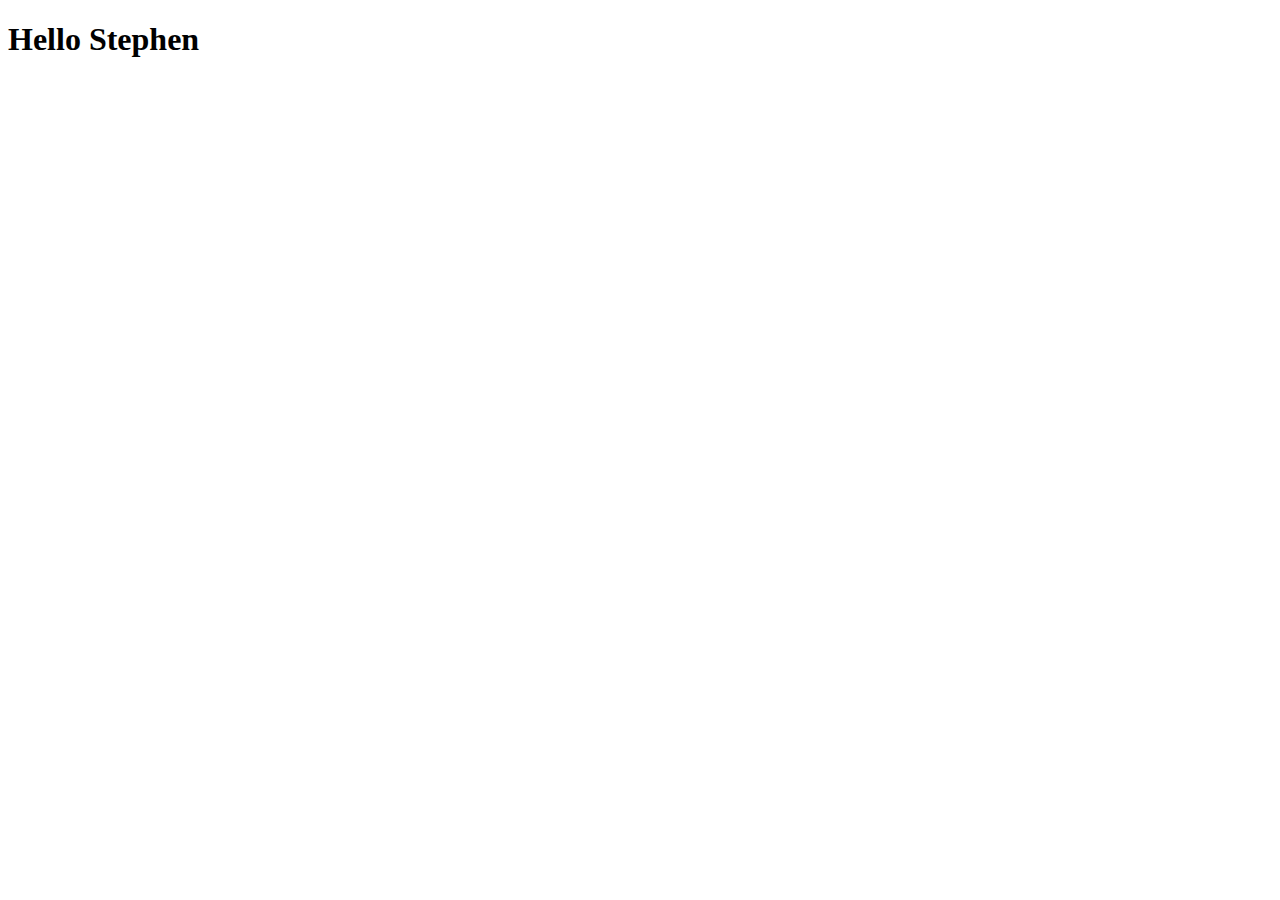
==== index.html @ f2da7c76 "Added h1 to index page" ====
<!DOCTYPE html>
<html lang="en">
<head>
    <meta charset="UTF-8">
    <meta http-equiv="X-UA-Compatible" content="IE=edge">
    <meta name="viewport" content="width=device-width, initial-scale=1.0">
    <title>Home Page</title>
</head>
<body>
    <h1>Hello Stephen</h1>
</body>
</html>
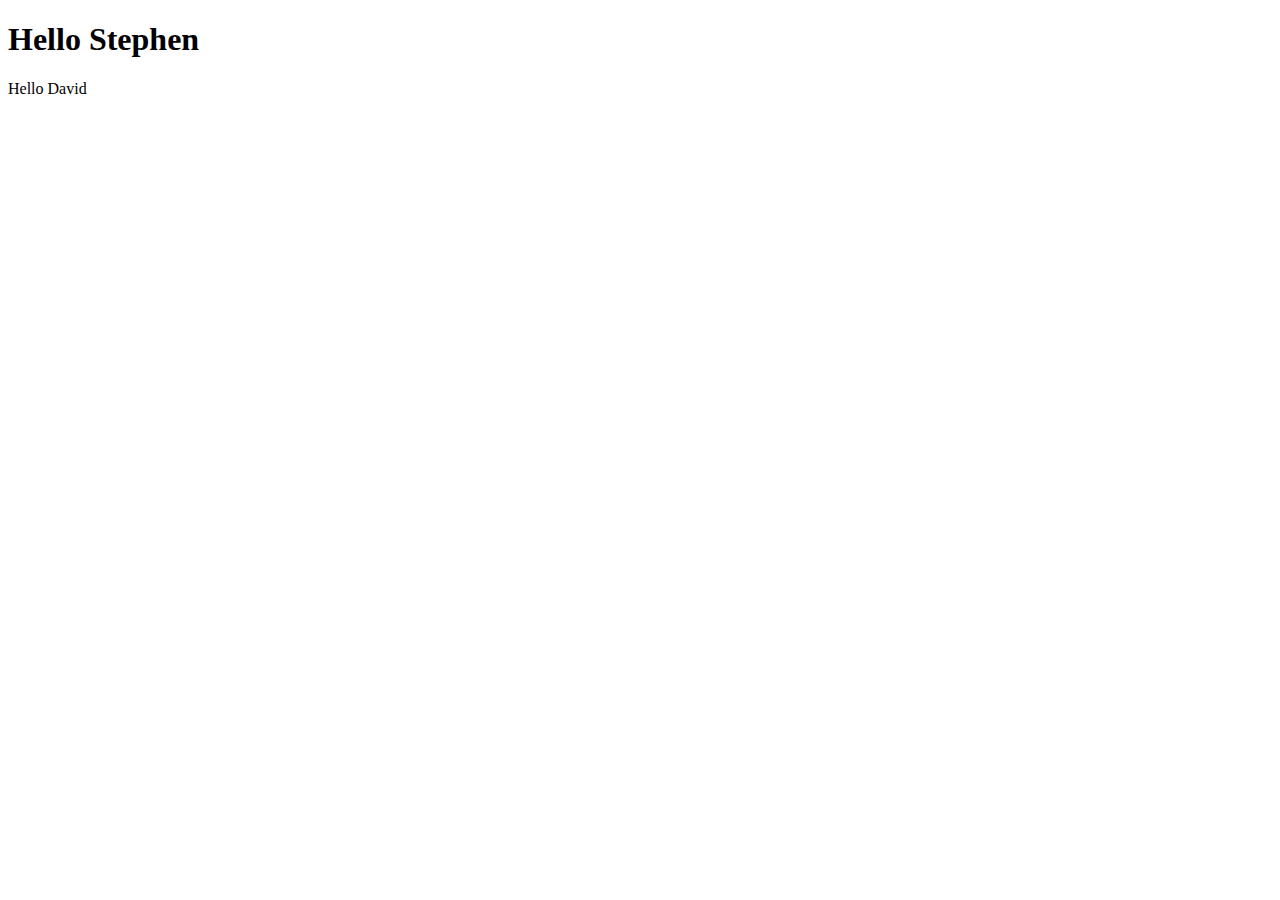
==== commit 09c3bc5d: "Added Paragraph" ====
--- a/index.html
+++ b/index.html
@@ -8,5 +8,6 @@
 </head>
 <body>
     <h1>Hello Stephen</h1>
+    <p>Hello David</p>
 </body>
 </html>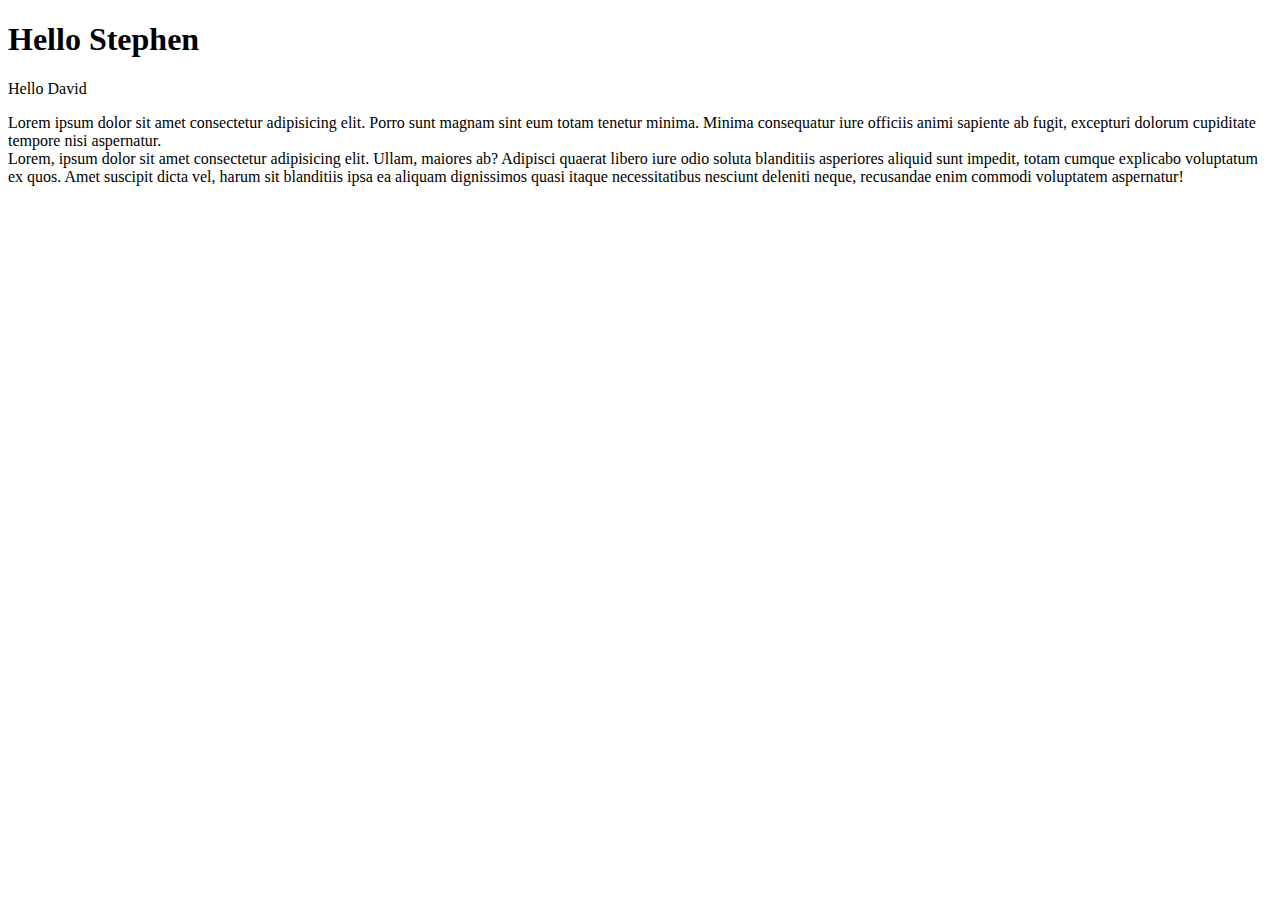
==== commit 8df1dfd5: "added a new paragraph within a div element in the index page" ====
--- a/index.html
+++ b/index.html
@@ -9,5 +9,11 @@
 <body>
     <h1>Hello Stephen</h1>
     <p>Hello David</p>
+    <div>
+        Lorem ipsum dolor sit amet consectetur adipisicing elit. Porro sunt magnam sint eum totam tenetur minima. Minima consequatur iure officiis animi sapiente ab fugit, excepturi dolorum cupiditate tempore nisi aspernatur.
+    </div>
+    <section>
+        Lorem, ipsum dolor sit amet consectetur adipisicing elit. Ullam, maiores ab? Adipisci quaerat libero iure odio soluta blanditiis asperiores aliquid sunt impedit, totam cumque explicabo voluptatum ex quos. Amet suscipit dicta vel, harum sit blanditiis ipsa ea aliquam dignissimos quasi itaque necessitatibus nesciunt deleniti neque, recusandae enim commodi voluptatem aspernatur!
+    </section>
 </body>
 </html>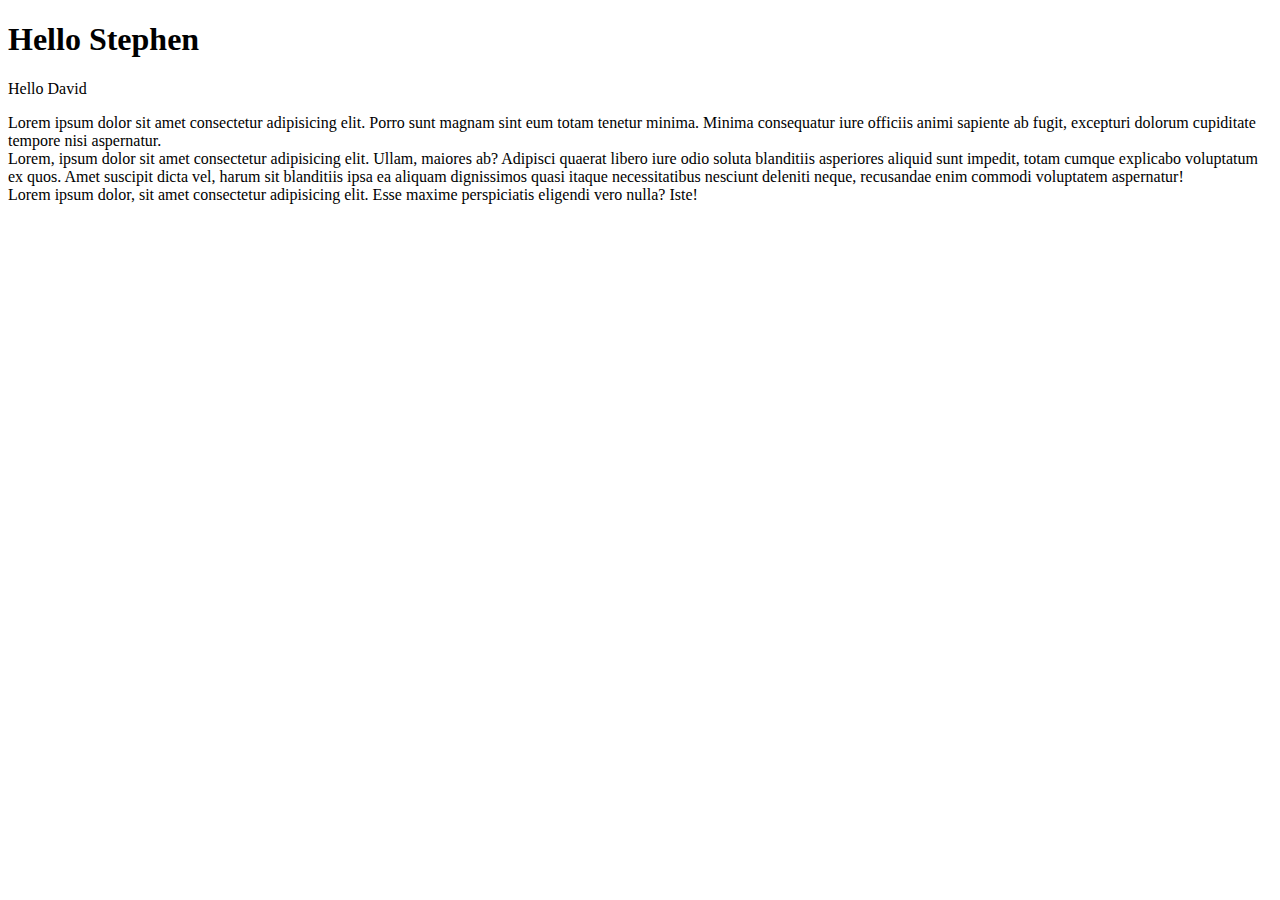
==== commit 39b3fd7c: "added an article to the index" ====
--- a/index.html
+++ b/index.html
@@ -9,11 +9,16 @@
 <body>
     <h1>Hello Stephen</h1>
     <p>Hello David</p>
+
     <div>
         Lorem ipsum dolor sit amet consectetur adipisicing elit. Porro sunt magnam sint eum totam tenetur minima. Minima consequatur iure officiis animi sapiente ab fugit, excepturi dolorum cupiditate tempore nisi aspernatur.
     </div>
     <section>
         Lorem, ipsum dolor sit amet consectetur adipisicing elit. Ullam, maiores ab? Adipisci quaerat libero iure odio soluta blanditiis asperiores aliquid sunt impedit, totam cumque explicabo voluptatum ex quos. Amet suscipit dicta vel, harum sit blanditiis ipsa ea aliquam dignissimos quasi itaque necessitatibus nesciunt deleniti neque, recusandae enim commodi voluptatem aspernatur!
     </section>
+    <article>
+        Lorem ipsum dolor, sit amet consectetur adipisicing elit. Esse maxime perspiciatis eligendi vero nulla? Iste!
+    </article>
+
 </body>
 </html>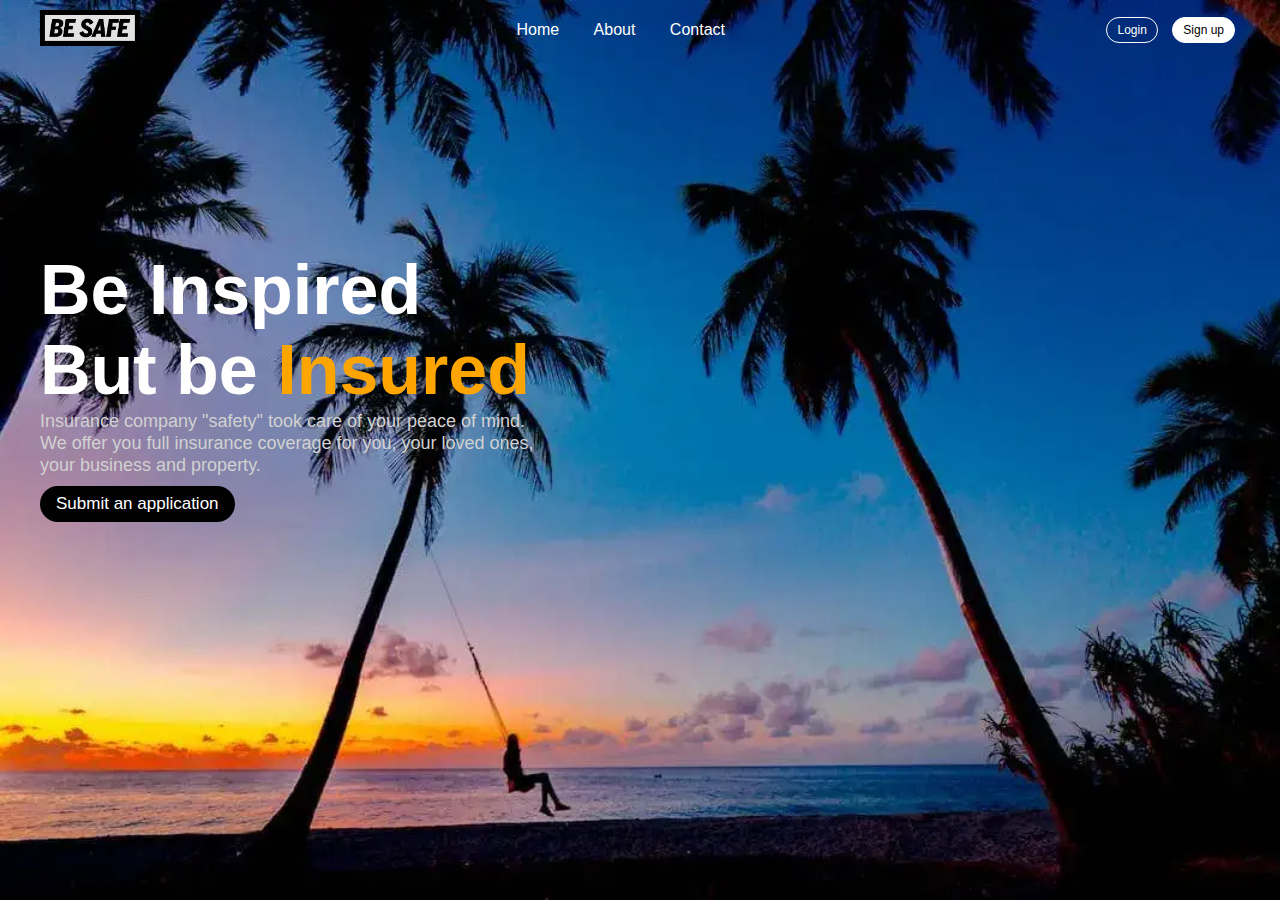
==== commit 082f076e: "Merged CSS properties from both collaborators" ====
--- a/index.html
+++ b/index.html
@@ -5,20 +5,39 @@
     <meta http-equiv="X-UA-Compatible" content="IE=edge">
     <meta name="viewport" content="width=device-width, initial-scale=1.0">
     <title>Home Page</title>
+    <link rel="stylesheet" href="https://fonts.googleapis.com/css2?family=Material+Symbols+Outlined:opsz,wght,FILL,GRAD@48,400,0,0" />
+    <link rel="stylesheet" href="./style/style.css">
 </head>
 <body>
-    <h1>Hello Stephen</h1>
-    <p>Hello David</p>
+    <nav class="nav">
+        <div class="nav-container">
+            <div class="logo-container">
+                <img src="./images/be-safe-logo.webp">
+            </div>
+            <div class="nav-links">
+                <a href="./index.html">Home</a>
+                <a href="./feature/about.html">About</a>
+                <a href="./feature/contact.html">Contact</a>
+            </div>
+            <div class="nav-buttons">
+                <button type="button">Login</button>
+                <button type="button">Sign up</button>
+            </div>
+        </div>
+    </nav>
+    <main>
+        <div class="main-container">
+            <div>
+                <h1>Be Inspired But be <span class="insured">Insured</span></h1>
+                <p>Insurance company "safety" took care of your peace of mind. We offer you full insurance coverage for you, your loved ones, your business and property.</p>
+                <button class="btn-submit">Submit an application</button>
+            </div>
+        </div>
+        <div class="chat">
+            <span class="material-symbols-outlined">forum</span>
+        </div>
 
-    <div>
-        Lorem ipsum dolor sit amet consectetur adipisicing elit. Porro sunt magnam sint eum totam tenetur minima. Minima consequatur iure officiis animi sapiente ab fugit, excepturi dolorum cupiditate tempore nisi aspernatur.
-    </div>
-    <section>
-        Lorem, ipsum dolor sit amet consectetur adipisicing elit. Ullam, maiores ab? Adipisci quaerat libero iure odio soluta blanditiis asperiores aliquid sunt impedit, totam cumque explicabo voluptatum ex quos. Amet suscipit dicta vel, harum sit blanditiis ipsa ea aliquam dignissimos quasi itaque necessitatibus nesciunt deleniti neque, recusandae enim commodi voluptatem aspernatur!
-    </section>
-    <article>
-        Lorem ipsum dolor, sit amet consectetur adipisicing elit. Esse maxime perspiciatis eligendi vero nulla? Iste!
-    </article>
+    </main>
 
 </body>
 </html>--- a/style/style.css
+++ b/style/style.css
@@ -0,0 +1,153 @@
+:root {
+    --maxWidth: 1200px;
+}
+* {
+    padding: 0;
+    margin: 0;
+    font-family: sans-serif;
+}
+
+h1 {
+    font-size: 70px;
+    color: white;
+}
+h2 {
+    font-size: 25px;
+    color: ghostwhite;
+}
+h3 {
+    font-size: 18px;
+    color: ghostwhite;
+}
+p {
+    font-size: 16px;
+    color: rgb(209, 209, 209);
+}
+button {
+    font-size: 17px;
+    border: none;
+}
+body {
+    background: url(../images/beachBackground.webp);
+    background-size: cover;
+    background-repeat: no-repeat;
+    background-attachment:fixed;
+}
+
+/********************
+MAIN PAGE
+/*******************/
+
+.nav {
+    width: 100%;
+    height: fit-content;
+    max-width: var(--maxWidth);
+    margin: auto;
+    margin-top: 10px;
+}
+
+.nav-container {
+    display: flex;
+    align-items: center;
+    justify-content: space-between;
+}
+
+.logo-container {
+    width: 100px;
+}
+
+.logo-container img {
+    width: 100%;
+}
+
+.nav-links a {
+    text-decoration: none;
+    font-size: 16px;
+    color: #fff;
+    padding: 0 15px;
+}
+
+.nav-buttons button {
+    border: 1px solid #fff;
+    border-radius: 20px;
+    padding: 5px 10px;
+    font-size: 12px;
+    margin: 0 5px;
+}
+.nav-buttons button:nth-of-type(1) {
+    background: transparent;
+    color: #fff;
+}
+
+.nav-buttons button:nth-of-type(2) {
+    background: #fff;
+    color: #000;
+}
+
+.main-container {
+    width: 100%;
+    padding: 200px 30px;
+    max-width: var(--maxWidth);
+    margin: auto;
+}
+
+.main-container > div {
+    max-width: 500px;
+}
+
+.main-container h1{
+    font-size: 70px;
+}
+
+.main-container p{
+    font-size: 18px;
+    line-height: 22px;
+}
+
+.insured {
+    color: orange;
+}
+
+.btn-submit {
+    background: #000;
+    color: #fff;
+    padding: 8px 16px;
+    border: none;
+    outline: none;
+    border-radius: 20px;
+    margin-top: 10px;
+}
+
+.chat {
+    position: absolute;
+    bottom: 0;
+    right: 0;
+}
+
+/********************
+ABOUT PAGE
+/*******************/
+.about-container {
+    width: 100%;
+    max-width: var(--maxWidth);
+    margin: auto;
+    padding: 200px 30px;
+}
+
+.about-container > h1 {
+    margin-bottom: 30px;
+    width: fit-content;
+    max-width: 500px;
+}
+
+.about-container > p {
+    margin-bottom: 30px;
+    width: fit-content;
+    max-width: 500px;
+}
+
+.about-container > button {
+    padding: 15px 60px;
+    background: ghostwhite;
+    border-radius: 100px;
+}